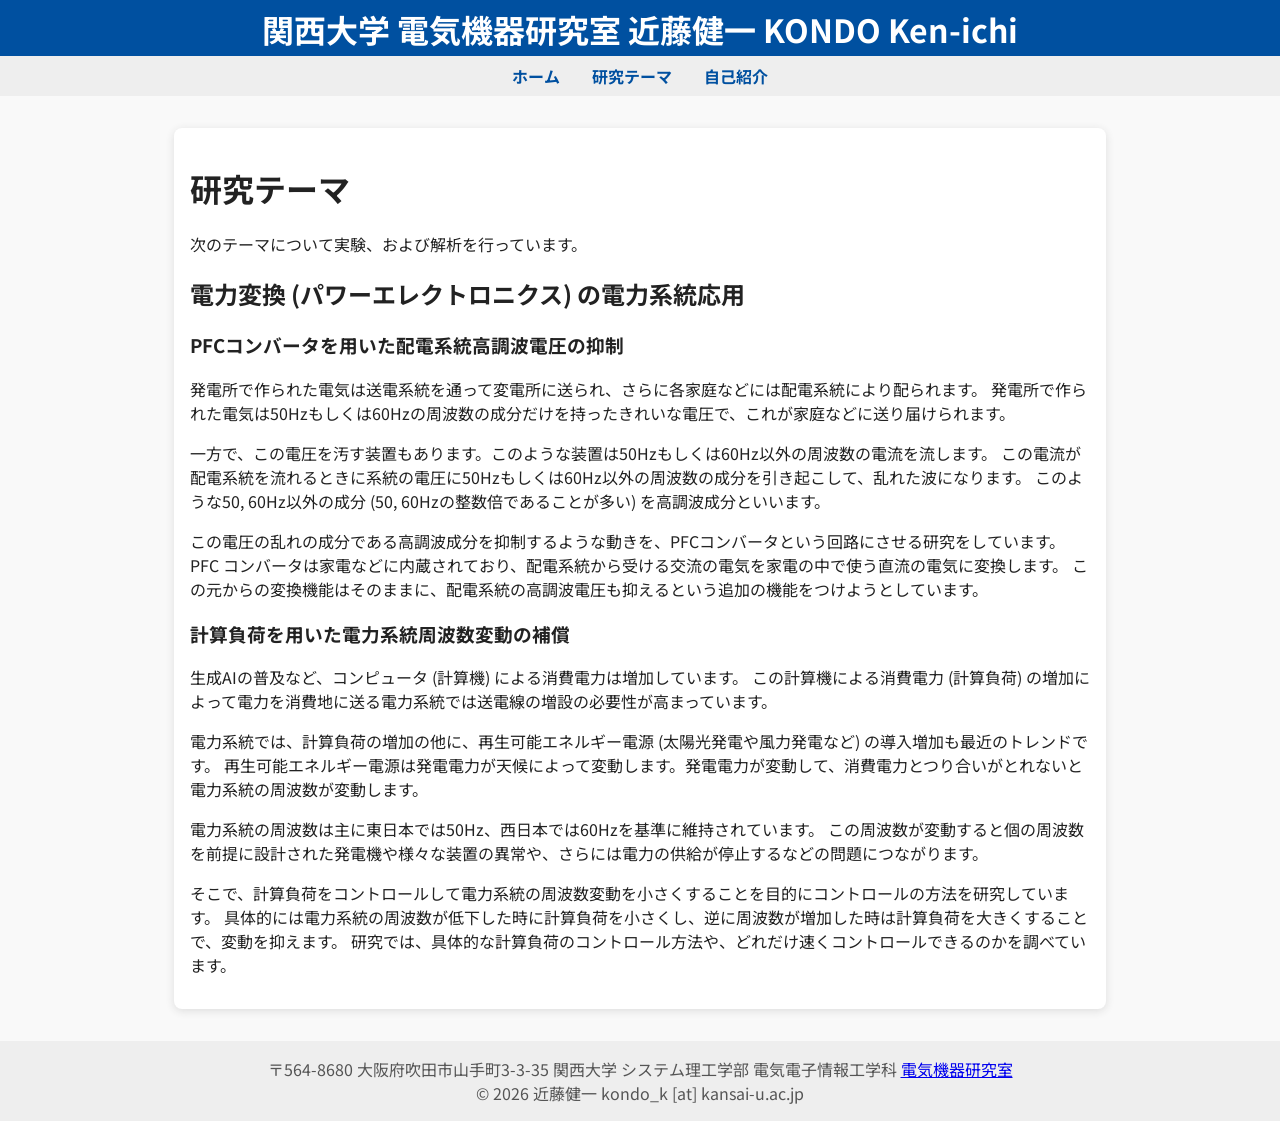
==== research.html @ ef621d3f "紹介ページを移設．" ====
<!DOCTYPE html>
<html lang="ja">
  <head>
    <meta charset="UTF-8">
    <meta name="viewport" content="width=device-width,initial-scale=1">
    <title>研究テーマ | 関西大学 電気機器研究室 近藤健一 KONDO Ken-ichi</title>
    <link href="https://fonts.googleapis.com/css?family=Noto+Sans+JP:400,700&display=swap" rel="stylesheet">
    <link rel="stylesheet" href="common.css">
  </head>
  <body>
    <div id="header-placeholder"></div>
    <div id="nav-placeholder"></div>
    <main>
      <h1>研究テーマ</h1>
      <p>次のテーマについて実験、および解析を行っています。</p>
      <h2>電力変換 (パワーエレクトロニクス) の電力系統応用</h2>
      <h3>PFCコンバータを用いた配電系統高調波電圧の抑制</h3>
      <p>発電所で作られた電気は送電系統を通って変電所に送られ、さらに各家庭などには配電系統により配られます。
      発電所で作られた電気は50Hzもしくは60Hzの周波数の成分だけを持ったきれいな電圧で、これが家庭などに送り届けられます。</p>
      <p>一方で、この電圧を汚す装置もあります。このような装置は50Hzもしくは60Hz以外の周波数の電流を流します。
      この電流が配電系統を流れるときに系統の電圧に50Hzもしくは60Hz以外の周波数の成分を引き起こして、乱れた波になります。
      このような50, 60Hz以外の成分 (50, 60Hzの整数倍であることが多い) を高調波成分といいます。</p>
      <p>この電圧の乱れの成分である高調波成分を抑制するような動きを、PFCコンバータという回路にさせる研究をしています。
      PFC コンバータは家電などに内蔵されており、配電系統から受ける交流の電気を家電の中で使う直流の電気に変換します。
      この元からの変換機能はそのままに、配電系統の高調波電圧も抑えるという追加の機能をつけようとしています。</p>
      <h3>計算負荷を用いた電力系統周波数変動の補償</h3>
      <p>生成AIの普及など、コンピュータ (計算機) による消費電力は増加しています。
      この計算機による消費電力 (計算負荷) の増加によって電力を消費地に送る電力系統では送電線の増設の必要性が高まっています。</p>
      <p>電力系統では、計算負荷の増加の他に、再生可能エネルギー電源 (太陽光発電や風力発電など) の導入増加も最近のトレンドです。
      再生可能エネルギー電源は発電電力が天候によって変動します。発電電力が変動して、消費電力とつり合いがとれないと電力系統の周波数が変動します。</p>
      <p>電力系統の周波数は主に東日本では50Hz、西日本では60Hzを基準に維持されています。
      この周波数が変動すると個の周波数を前提に設計された発電機や様々な装置の異常や、さらには電力の供給が停止するなどの問題につながります。</p>
      <p>そこで、計算負荷をコントロールして電力系統の周波数変動を小さくすることを目的にコントロールの方法を研究しています。
      具体的には電力系統の周波数が低下した時に計算負荷を小さくし、逆に周波数が増加した時は計算負荷を大きくすることで、変動を抑えます。
      研究では、具体的な計算負荷のコントロール方法や、どれだけ速くコントロールできるのかを調べています。</p>
    </main>
    <div id="footer-placeholder"></div>
    <script src="common.js"></script>
  </body>
</html>
---- common.css ----
body { font-family: 'Noto Sans JP', 'Yu Gothic', sans-serif; margin: 0; background: #f9f9f9; color: #222; }
header { background: #0050a0; color: #fff; padding: 0.2em 0 0 0; text-align: center; }
header h1, header p {
  margin: 0;
  padding: 0.1em 0;
}
.nav-toggle {
  display: none;
  background: #0050a0;
  color: #fff;
  border-radius: 2px;
  font-size: 1em;
  text-align: left;
  padding: 0.2em;
  margin: 0em;
  width:100%;
  cursor: pointer;
  z-index: 1001;
}
nav {
  background: #eee;
  display: flex;
  flex-wrap: wrap;
  justify-content: center;
  transition: max-height 0.3s;
}
nav a {
  margin: 0.5em 1em;
  color: #0050a0;
  text-decoration: none;
  font-weight: bold;
}
nav a:hover {
  text-decoration: underline;
}
main {
  max-width: 900px;
  margin: 2em auto;
  padding: 1em;
  background: #fff;
  border-radius: 8px;
  box-shadow: 0 2px 8px #ddd;
}
footer {
  background: #eee;
  color: #555;
  text-align: center;
  padding: 1em;
  margin-top: 2em;
}
footer p {
  margin: 0;
}
@media (max-width: 600px) {
  .nav-toggle {
    display: block;
  }
  nav {
    flex-direction: column;
    max-height: 0;
    overflow: hidden;
    position: static;
    background: #eee;
    z-index: 1000;
    box-shadow: 0 2px 8px #bbb;
  }
  nav.show {
    max-height: 500px;
    padding-bottom: 1em;
  }
  main {
    margin: 1em; padding: 0.5em;
  }
}
.correct {
  color: red;
  font-weight: bold;
  display: none;
}
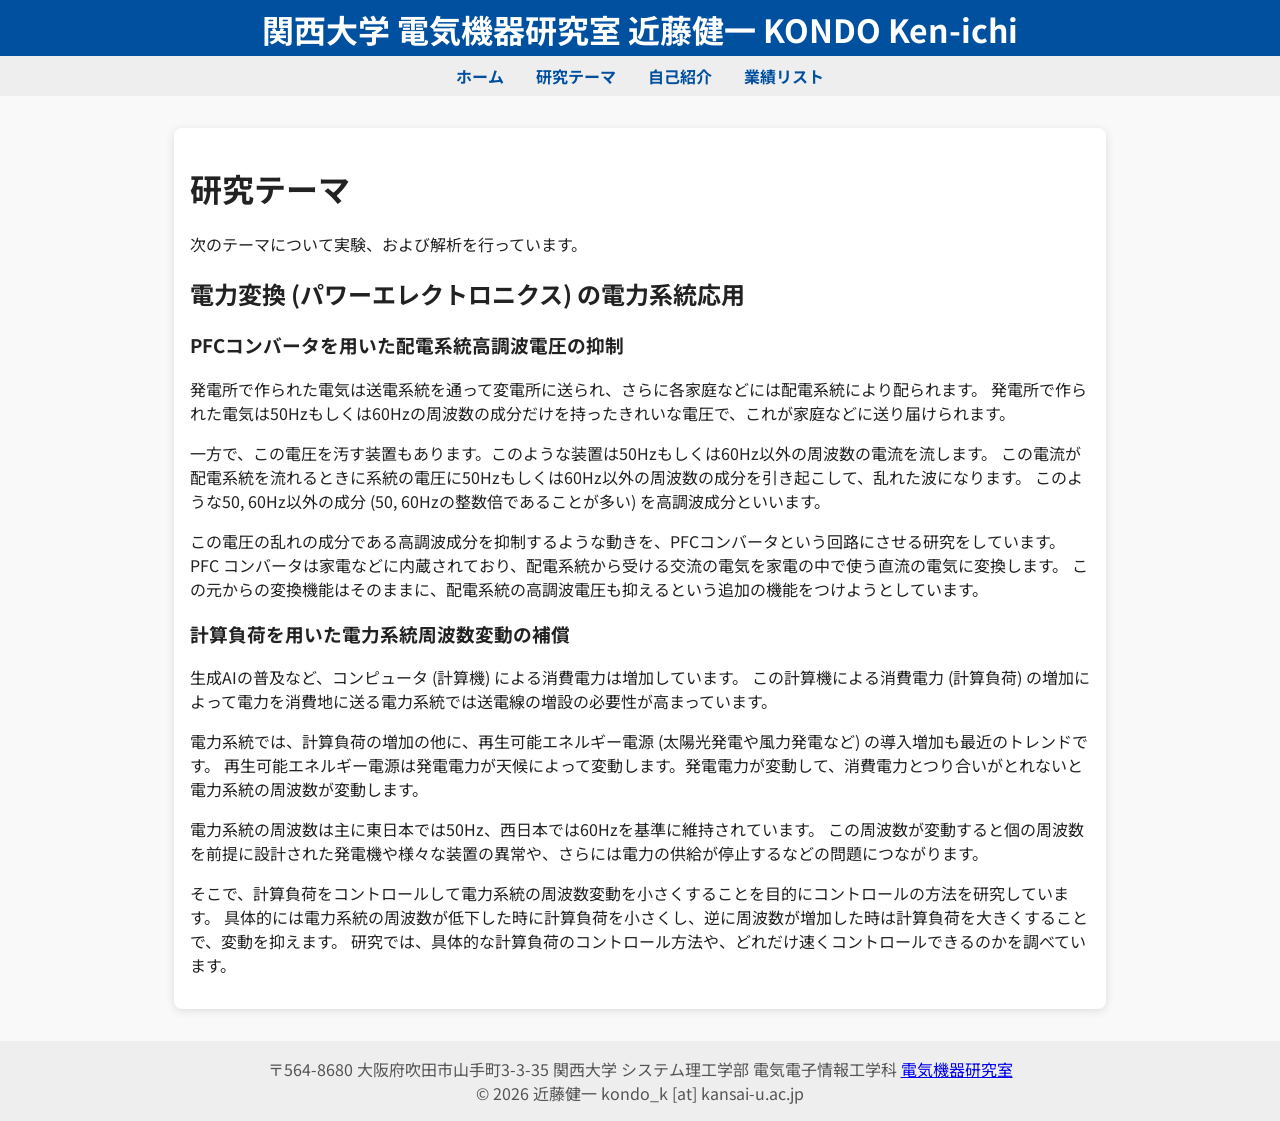
==== commit f2eaeac2: "業績リストを追加" ====
--- a/research.html
+++ b/research.html
@@ -1,4 +1,3 @@
-
 <!DOCTYPE html>
 <html lang="ja">
   <head>
